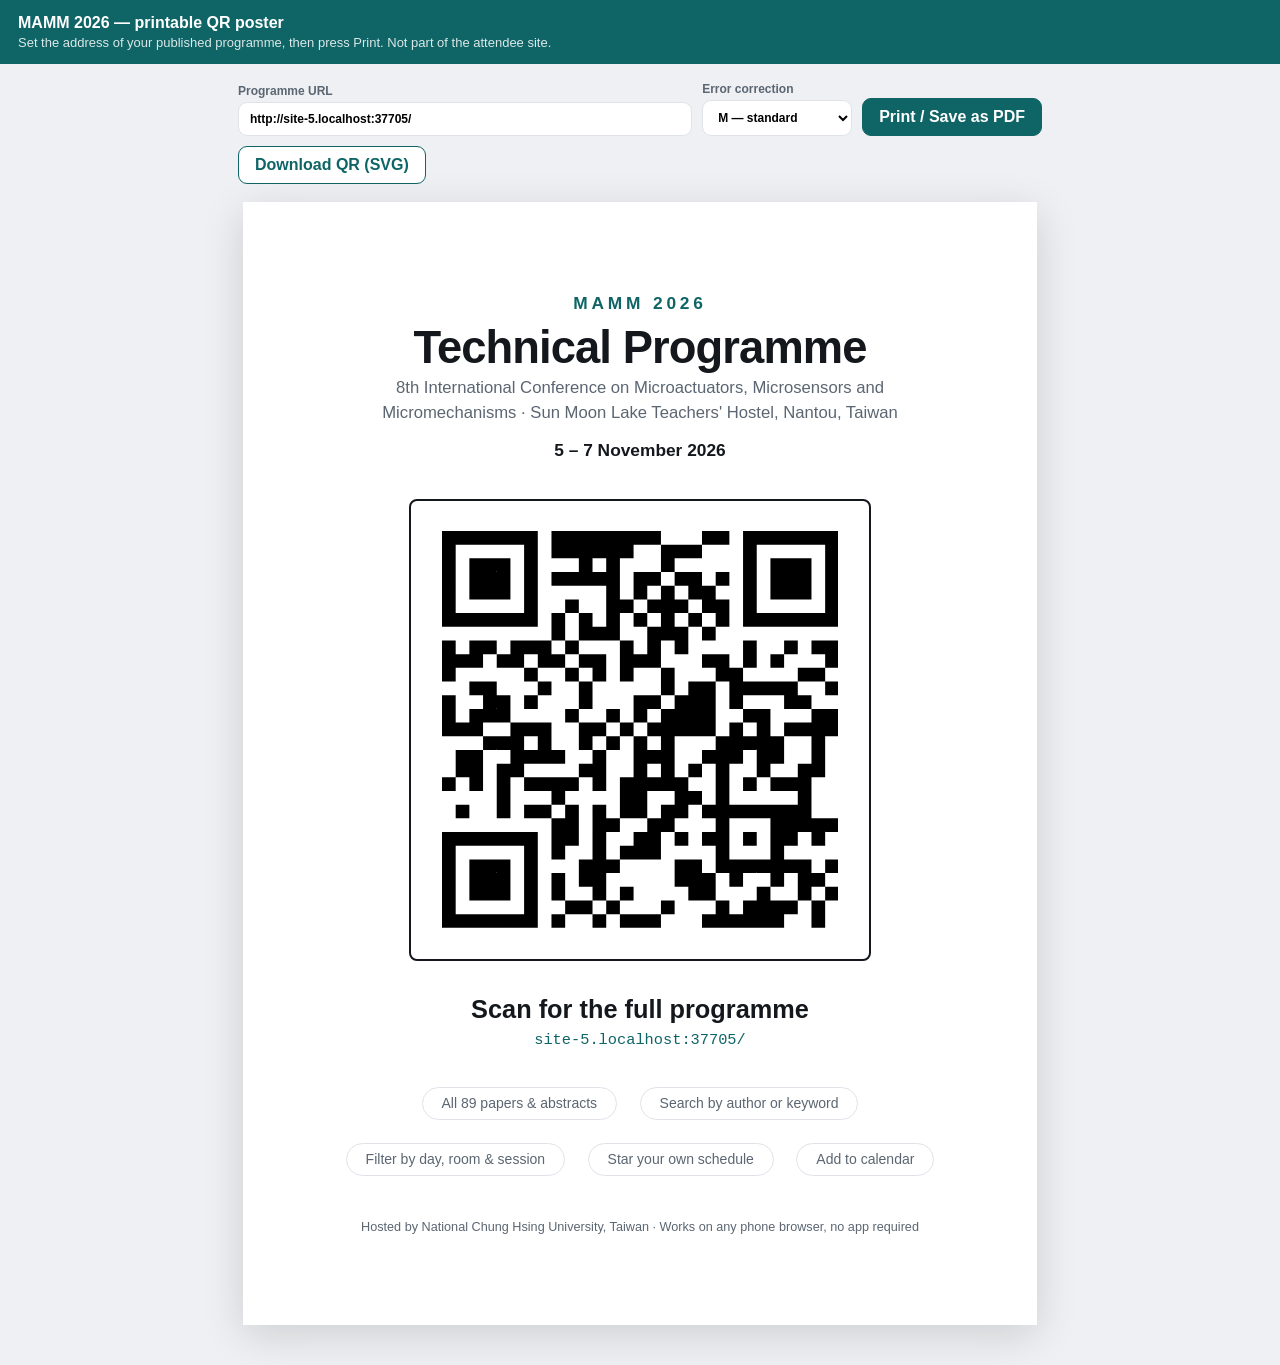
==== qr.html @ 12e2ff8a "Add files via upload" ====
<!doctype html>
<html lang="en">
<head>
<meta charset="utf-8">
<meta name="viewport" content="width=device-width,initial-scale=1">
<title>MAMM 2026 — QR poster</title>
<style>
  :root{--brand:#0f6466;--ink:#14181d;--muted:#5b6672;--border:#dfe3e8}
  *{box-sizing:border-box}
  body{margin:0;background:#eef0f3;color:var(--ink);
       font-family:-apple-system,BlinkMacSystemFont,"Segoe UI",Roboto,Arial,sans-serif}
  .bar{background:var(--brand);color:#fff;padding:14px 18px}
  .bar h1{margin:0;font-size:16px;font-weight:700}
  .bar p{margin:3px 0 0;font-size:13px;opacity:.85}
  .controls{max-width:840px;margin:18px auto;padding:0 18px;display:flex;gap:10px;flex-wrap:wrap;align-items:flex-end}
  label{font-size:12px;font-weight:700;color:var(--muted);display:flex;flex-direction:column;gap:4px;flex:1;min-width:260px}
  input,select{font:inherit;padding:9px 11px;border:1px solid var(--border);border-radius:9px;background:#fff}
  button{font:inherit;font-weight:600;padding:9px 16px;border-radius:9px;border:1px solid var(--brand);
         background:var(--brand);color:#fff;cursor:pointer}
  button.ghost{background:#fff;color:var(--brand)}
  .sheet{
    width:210mm;min-height:297mm;margin:18px auto 40px;background:#fff;padding:24mm 20mm;
    box-shadow:0 10px 40px rgba(0,0,0,.14);display:flex;flex-direction:column;align-items:center;text-align:center;
  }
  .sheet .kicker{font-size:13pt;letter-spacing:.22em;text-transform:uppercase;color:var(--brand);font-weight:800}
  .sheet h2{font-size:34pt;line-height:1.05;margin:10px 0 4px;letter-spacing:-.02em}
  .sheet .sub{font-size:12.5pt;color:var(--muted);max-width:150mm;line-height:1.5;margin:0 0 4mm}
  .sheet .when{font-size:13pt;font-weight:700;margin:0 0 10mm}
  .qr{border:2px solid var(--ink);border-radius:8px;padding:8mm;line-height:0}
  .qr svg{width:105mm;height:105mm;display:block}
  .cta{font-size:19pt;font-weight:800;margin:9mm 0 2mm}
  .url{font-family:ui-monospace,Menlo,Consolas,monospace;font-size:11.5pt;color:var(--brand);word-break:break-all;max-width:150mm}
  .feat{display:flex;gap:6mm;flex-wrap:wrap;justify-content:center;margin-top:10mm;max-width:160mm}
  .feat span{border:1px solid var(--border);border-radius:30px;padding:2mm 5mm;font-size:10.5pt;color:var(--muted)}
  .foot{margin-top:auto;padding-top:10mm;font-size:9.5pt;color:var(--muted)}
  @media print{
    body{background:#fff}
    .bar,.controls{display:none}
    .sheet{box-shadow:none;margin:0;width:auto;min-height:auto;padding:14mm}
    @page{size:A4;margin:8mm}
  }
</style>
</head>
<body>
<div class="bar">
  <h1>MAMM 2026 — printable QR poster</h1>
  <p>Set the address of your published programme, then press Print. Not part of the attendee site.</p>
</div>

<div class="controls">
  <label>Programme URL
    <input id="url" type="url" placeholder="https://your-account.github.io/mamm2026/">
  </label>
  <label style="flex:0 0 150px;min-width:0">Error correction
    <select id="ec"><option value="M" selected>M — standard</option><option value="Q">Q — robust</option><option value="H">H — very robust</option></select>
  </label>
  <button onclick="window.print()">Print / Save as PDF</button>
  <button class="ghost" id="dl">Download QR (SVG)</button>
</div>

<div class="sheet">
  <div class="kicker">MAMM 2026</div>
  <h2>Technical Programme</h2>
  <p class="sub">8th International Conference on Microactuators, Microsensors and Micromechanisms · Sun Moon Lake Teachers' Hostel, Nantou, Taiwan</p>
  <p class="when">5 – 7 November 2026</p>
  <div class="qr" id="qr"></div>
  <div class="cta">Scan for the full programme</div>
  <div class="url" id="urlout"></div>
  <div class="feat">
    <span>All 89 papers &amp; abstracts</span><span>Search by author or keyword</span>
    <span>Filter by day, room &amp; session</span><span>Star your own schedule</span><span>Add to calendar</span>
  </div>
  <div class="foot">Hosted by National Chung Hsing University, Taiwan · Works on any phone browser, no app required</div>
</div>

<script src="assets/qrcode.js"></script>
<script>
(function(){
  var input=document.getElementById('url'), out=document.getElementById('urlout'),
      box=document.getElementById('qr'), ec=document.getElementById('ec');
  var guess=location.href.replace(/qr\.html.*$/,'');
  if(/^file:/.test(location.protocol)) guess='https://your-account.github.io/mamm2026/';
  input.value=localStorage.getItem('mamm2026.posterUrl')||guess;
  function draw(){
    var u=input.value.trim()||guess;
    localStorage.setItem('mamm2026.posterUrl',u);
    out.textContent=u.replace(/^https?:\/\//,'');
    var q=qrcode(0,ec.value); q.addData(u); q.make();
    box.innerHTML=q.createSvgTag({cellSize:8,margin:0,scalable:true});
  }
  input.addEventListener('input',draw); ec.addEventListener('change',draw);
  document.getElementById('dl').addEventListener('click',function(){
    var svg=box.querySelector('svg').outerHTML;
    var a=document.createElement('a');
    a.href=URL.createObjectURL(new Blob([svg],{type:'image/svg+xml'}));
    a.download='mamm2026-qr.svg'; a.click();
  });
  draw();
})();
</script>
</body>
</html>
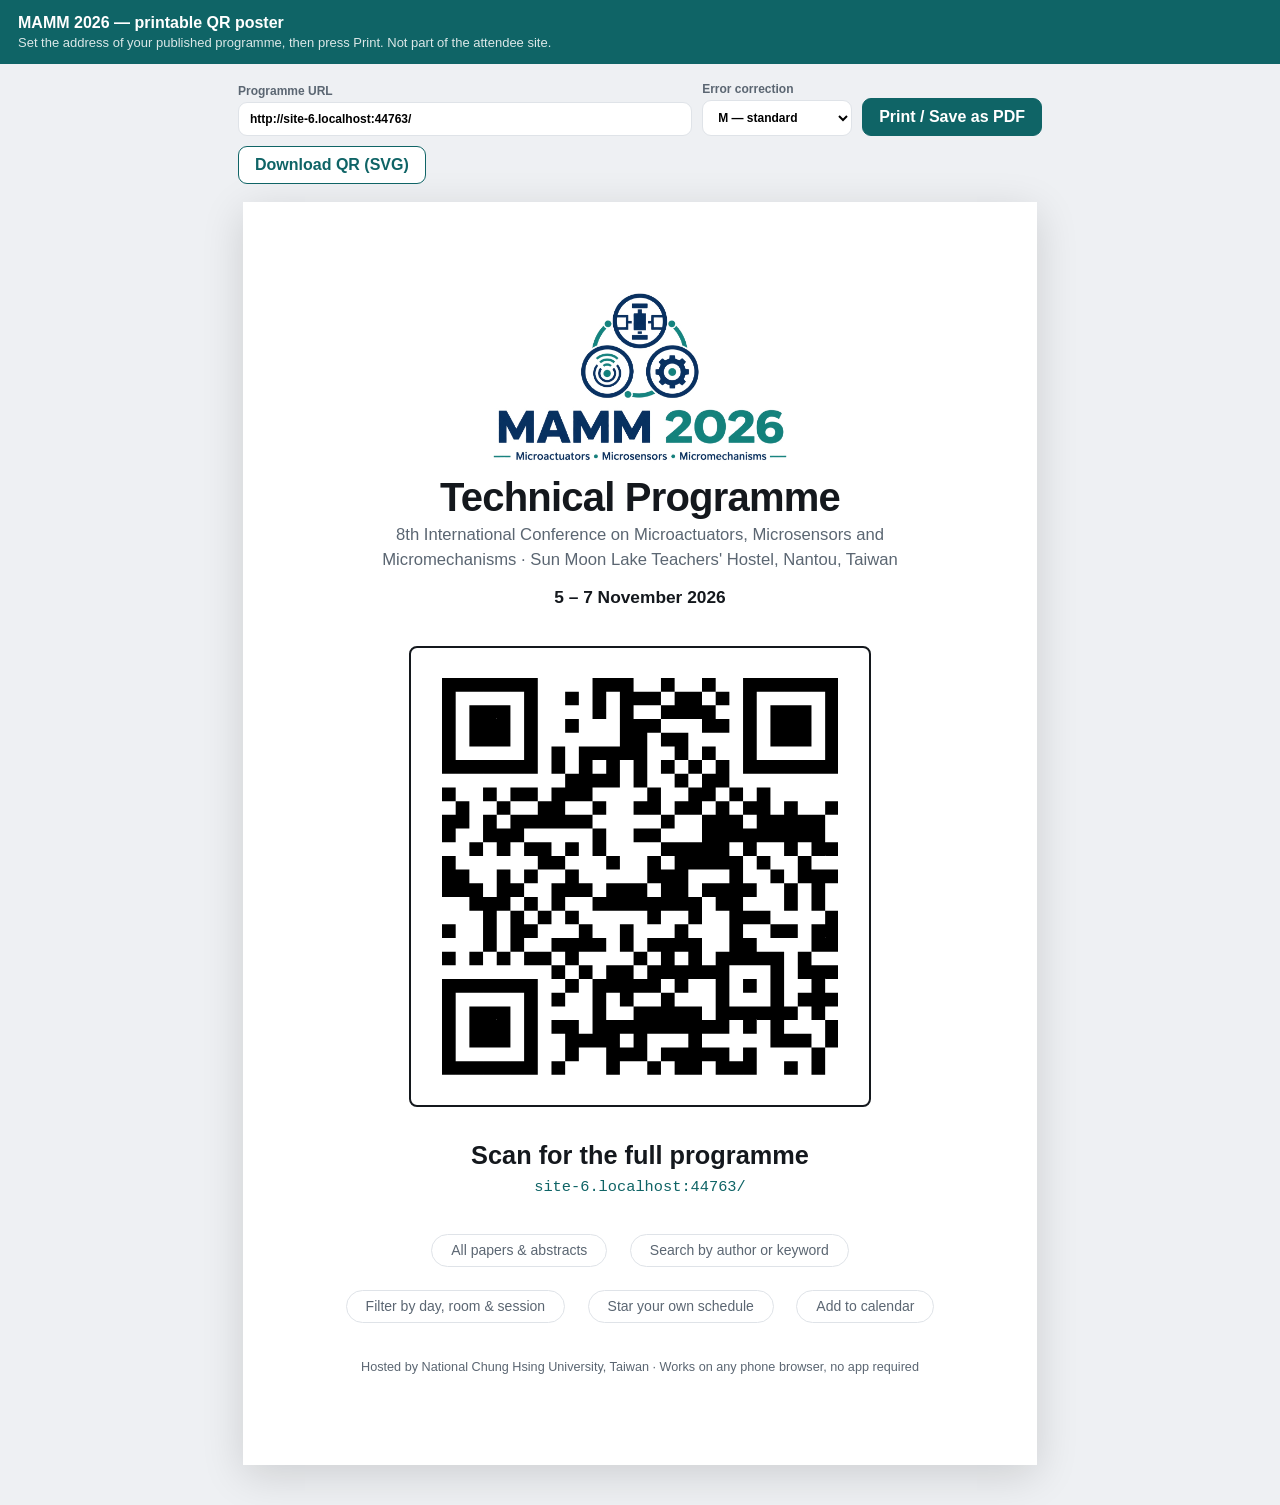
==== commit c10098bf: "Add files via upload" ====
--- a/qr.html
+++ b/qr.html
@@ -4,6 +4,7 @@
 <meta charset="utf-8">
 <meta name="viewport" content="width=device-width,initial-scale=1">
 <title>MAMM 2026 — QR poster</title>
+<link rel="icon" type="image/png" href="assets/favicon.png">
 <style>
   :root{--brand:#0f6466;--ink:#14181d;--muted:#5b6672;--border:#dfe3e8}
   *{box-sizing:border-box}
@@ -22,8 +23,8 @@
     width:210mm;min-height:297mm;margin:18px auto 40px;background:#fff;padding:24mm 20mm;
     box-shadow:0 10px 40px rgba(0,0,0,.14);display:flex;flex-direction:column;align-items:center;text-align:center;
   }
-  .sheet .kicker{font-size:13pt;letter-spacing:.22em;text-transform:uppercase;color:var(--brand);font-weight:800}
-  .sheet h2{font-size:34pt;line-height:1.05;margin:10px 0 4px;letter-spacing:-.02em}
+  .sheet-logo{width:78mm;max-width:100%;height:auto;margin-bottom:4mm}
+  .sheet h2{font-size:30pt;line-height:1.05;margin:0 0 4px;letter-spacing:-.02em}
   .sheet .sub{font-size:12.5pt;color:var(--muted);max-width:150mm;line-height:1.5;margin:0 0 4mm}
   .sheet .when{font-size:13pt;font-weight:700;margin:0 0 10mm}
   .qr{border:2px solid var(--ink);border-radius:8px;padding:8mm;line-height:0}
@@ -59,7 +60,7 @@
 </div>
 
 <div class="sheet">
-  <div class="kicker">MAMM 2026</div>
+  <img class="sheet-logo" src="assets/logo.png" alt="MAMM 2026">
   <h2>Technical Programme</h2>
   <p class="sub">8th International Conference on Microactuators, Microsensors and Micromechanisms · Sun Moon Lake Teachers' Hostel, Nantou, Taiwan</p>
   <p class="when">5 – 7 November 2026</p>
@@ -67,7 +68,7 @@
   <div class="cta">Scan for the full programme</div>
   <div class="url" id="urlout"></div>
   <div class="feat">
-    <span>All 89 papers &amp; abstracts</span><span>Search by author or keyword</span>
+    <span>All papers &amp; abstracts</span><span>Search by author or keyword</span>
     <span>Filter by day, room &amp; session</span><span>Star your own schedule</span><span>Add to calendar</span>
   </div>
   <div class="foot">Hosted by National Chung Hsing University, Taiwan · Works on any phone browser, no app required</div>
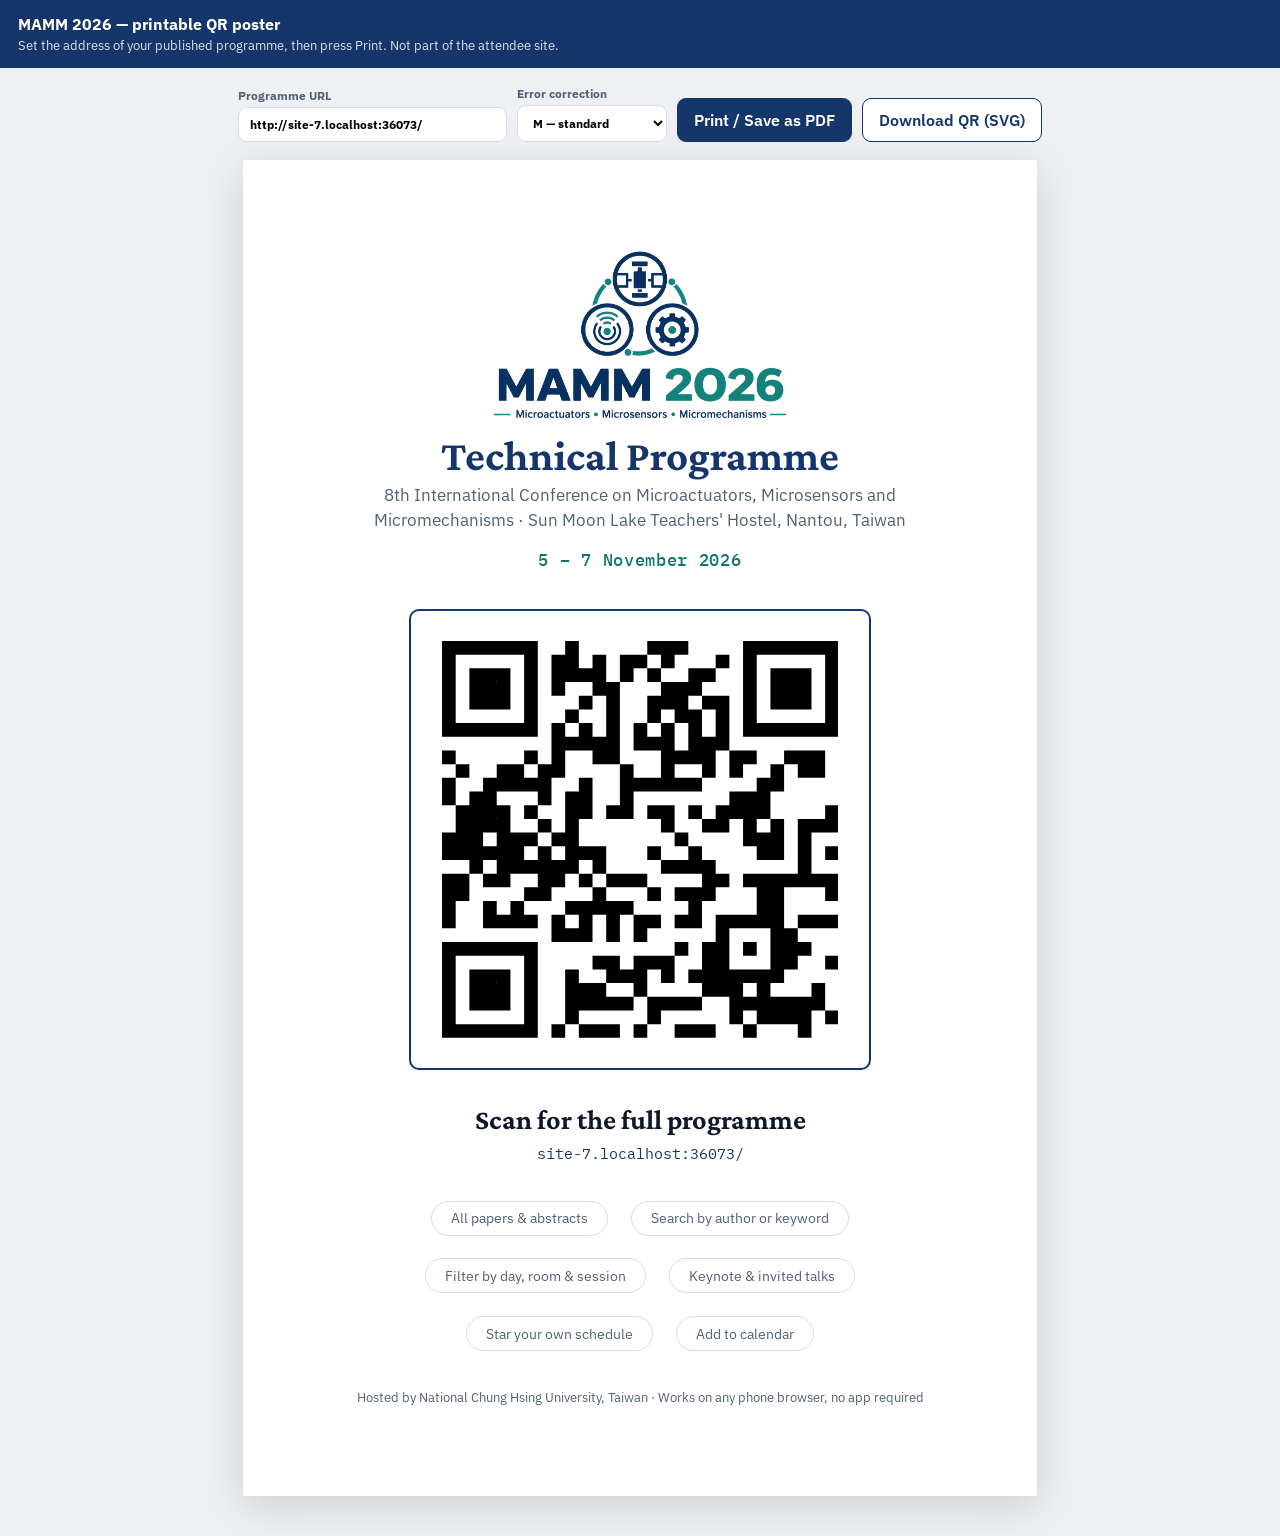
==== commit dc1a505b: "Redesign programme site, update authors, remove meal check-in" ====
--- a/qr.html
+++ b/qr.html
@@ -5,18 +5,21 @@
 <meta name="viewport" content="width=device-width,initial-scale=1">
 <title>MAMM 2026 — QR poster</title>
 <link rel="icon" type="image/png" href="assets/favicon.png">
+<link rel="preconnect" href="https://fonts.googleapis.com">
+<link rel="preconnect" href="https://fonts.gstatic.com" crossorigin>
+<link rel="stylesheet" href="https://fonts.googleapis.com/css2?family=Crimson+Pro:wght@600;700&family=IBM+Plex+Mono:wght@500&family=IBM+Plex+Sans:wght@400;600;700&display=swap">
 <style>
-  :root{--brand:#0f6466;--ink:#14181d;--muted:#5b6672;--border:#dfe3e8}
+  :root{--brand:#14366b;--teal:#0f766e;--ink:#0f172a;--muted:#526173;--border:#d5dde8}
   *{box-sizing:border-box}
   body{margin:0;background:#eef0f3;color:var(--ink);
-       font-family:-apple-system,BlinkMacSystemFont,"Segoe UI",Roboto,Arial,sans-serif}
+       font-family:"IBM Plex Sans",-apple-system,BlinkMacSystemFont,"Segoe UI",Roboto,Arial,sans-serif}
   .bar{background:var(--brand);color:#fff;padding:14px 18px}
   .bar h1{margin:0;font-size:16px;font-weight:700}
   .bar p{margin:3px 0 0;font-size:13px;opacity:.85}
   .controls{max-width:840px;margin:18px auto;padding:0 18px;display:flex;gap:10px;flex-wrap:wrap;align-items:flex-end}
   label{font-size:12px;font-weight:700;color:var(--muted);display:flex;flex-direction:column;gap:4px;flex:1;min-width:260px}
   input,select{font:inherit;padding:9px 11px;border:1px solid var(--border);border-radius:9px;background:#fff}
-  button{font:inherit;font-weight:600;padding:9px 16px;border-radius:9px;border:1px solid var(--brand);
+  button{font:inherit;font-weight:600;min-height:44px;padding:9px 16px;border-radius:9px;border:1px solid var(--brand);
          background:var(--brand);color:#fff;cursor:pointer}
   button.ghost{background:#fff;color:var(--brand)}
   .sheet{
@@ -24,13 +27,13 @@
     box-shadow:0 10px 40px rgba(0,0,0,.14);display:flex;flex-direction:column;align-items:center;text-align:center;
   }
   .sheet-logo{width:78mm;max-width:100%;height:auto;margin-bottom:4mm}
-  .sheet h2{font-size:30pt;line-height:1.05;margin:0 0 4px;letter-spacing:-.02em}
+  .sheet h2{font-family:"Crimson Pro",Georgia,serif;font-weight:700;font-size:32pt;line-height:1.05;margin:0 0 4px;color:var(--brand)}
   .sheet .sub{font-size:12.5pt;color:var(--muted);max-width:150mm;line-height:1.5;margin:0 0 4mm}
-  .sheet .when{font-size:13pt;font-weight:700;margin:0 0 10mm}
-  .qr{border:2px solid var(--ink);border-radius:8px;padding:8mm;line-height:0}
+  .sheet .when{font-family:"IBM Plex Mono",monospace;font-size:13pt;font-weight:500;letter-spacing:.04em;margin:0 0 10mm;color:var(--teal)}
+  .qr{border:2px solid var(--brand);border-radius:10px;padding:8mm;line-height:0}
   .qr svg{width:105mm;height:105mm;display:block}
-  .cta{font-size:19pt;font-weight:800;margin:9mm 0 2mm}
-  .url{font-family:ui-monospace,Menlo,Consolas,monospace;font-size:11.5pt;color:var(--brand);word-break:break-all;max-width:150mm}
+  .cta{font-family:"Crimson Pro",Georgia,serif;font-size:21pt;font-weight:700;margin:9mm 0 2mm;color:var(--ink)}
+  .url{font-family:"IBM Plex Mono",ui-monospace,Menlo,Consolas,monospace;font-size:11.5pt;color:var(--brand);word-break:break-all;max-width:150mm}
   .feat{display:flex;gap:6mm;flex-wrap:wrap;justify-content:center;margin-top:10mm;max-width:160mm}
   .feat span{border:1px solid var(--border);border-radius:30px;padding:2mm 5mm;font-size:10.5pt;color:var(--muted)}
   .foot{margin-top:auto;padding-top:10mm;font-size:9.5pt;color:var(--muted)}
@@ -69,7 +72,7 @@
   <div class="url" id="urlout"></div>
   <div class="feat">
     <span>All papers &amp; abstracts</span><span>Search by author or keyword</span>
-    <span>Filter by day, room &amp; session</span><span>Star your own schedule</span><span>Add to calendar</span>
+    <span>Filter by day, room &amp; session</span><span>Keynote &amp; invited talks</span><span>Star your own schedule</span><span>Add to calendar</span>
   </div>
   <div class="foot">Hosted by National Chung Hsing University, Taiwan · Works on any phone browser, no app required</div>
 </div>
